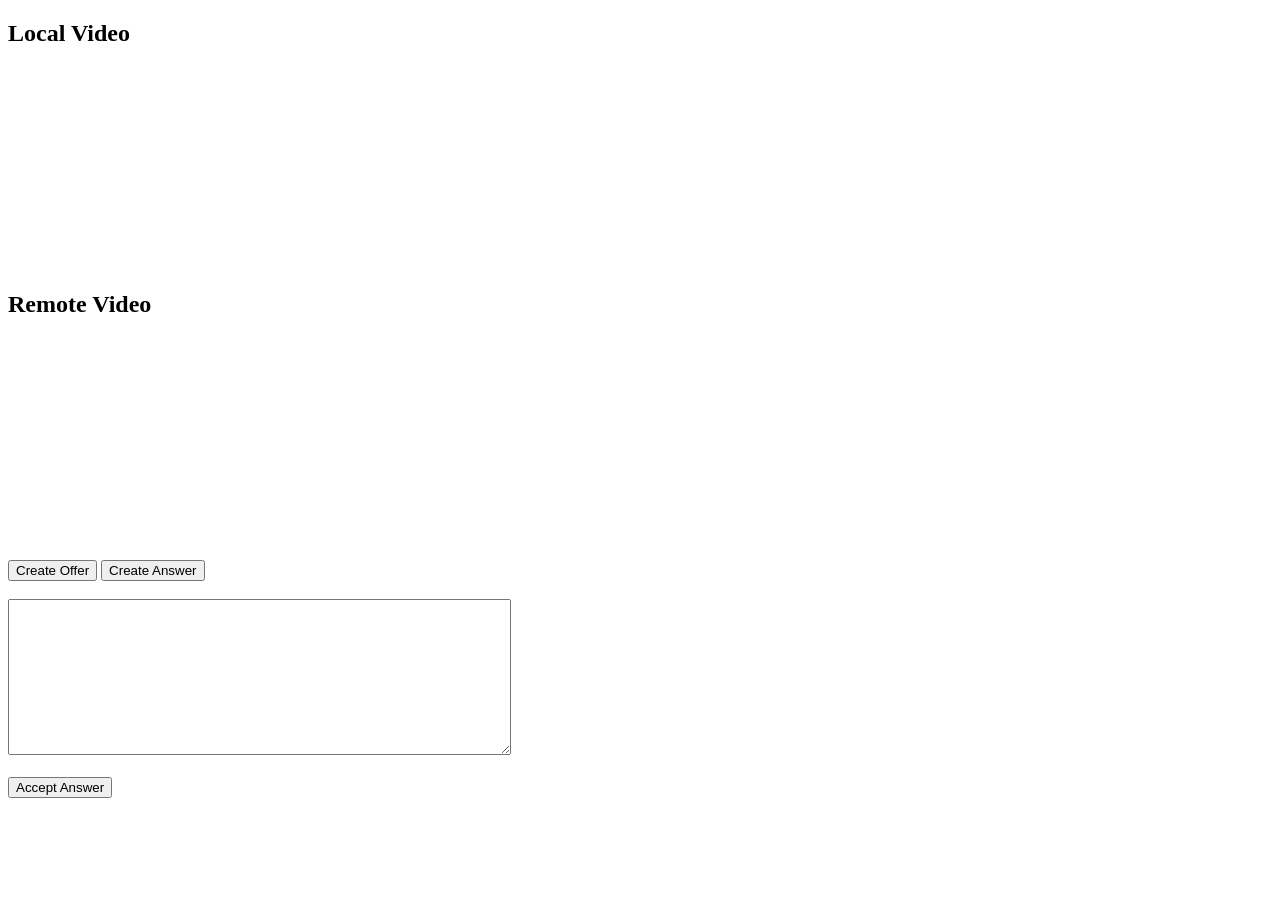
==== test.html @ dd950f33 "webrtc" ====
<!DOCTYPE html>
<html>
<head>
<title>Simple WebRTC Test</title>
</head>
<body>

<h2>Local Video</h2>
<video id="localVideo" autoplay muted playsinline width="400"></video>

<h2>Remote Video</h2>
<video id="remoteVideo" autoplay playsinline width="400"></video>

<br><br>

<button onclick="createOffer()">Create Offer</button>
<button onclick="createAnswer()">Create Answer</button>

<br><br>

<textarea id="signalData" rows="10" cols="60"></textarea>

<script>

let localStream;
let peer;

async function startCamera() {

    localStream = await navigator.mediaDevices.getUserMedia({
        video: true,
        audio: true
    });

    document.getElementById("localVideo").srcObject = localStream;

    peer = new RTCPeerConnection({
        iceServers: [
            { urls: "stun:stun.l.google.com:19302" }
        ]
    });

    localStream.getTracks().forEach(track => {
        peer.addTrack(track, localStream);
    });

    peer.ontrack = (event) => {
        document.getElementById("remoteVideo").srcObject = event.streams[0];
    };

    peer.onicecandidate = (event) => {
        if(event.candidate === null){
            document.getElementById("signalData").value =
                JSON.stringify(peer.localDescription);
        }
    };
}

async function createOffer(){

    await startCamera();

    const offer = await peer.createOffer();

    await peer.setLocalDescription(offer);
}

async function createAnswer(){

    await startCamera();

    const offer = JSON.parse(document.getElementById("signalData").value);

    await peer.setRemoteDescription(offer);

    const answer = await peer.createAnswer();

    await peer.setLocalDescription(answer);
}

async function acceptAnswer(){

    const answer = JSON.parse(document.getElementById("signalData").value);

    await peer.setRemoteDescription(answer);
}

window.acceptAnswer = acceptAnswer;

</script>

<br><br>

<button onclick="acceptAnswer()">Accept Answer</button>

</body>
</html>
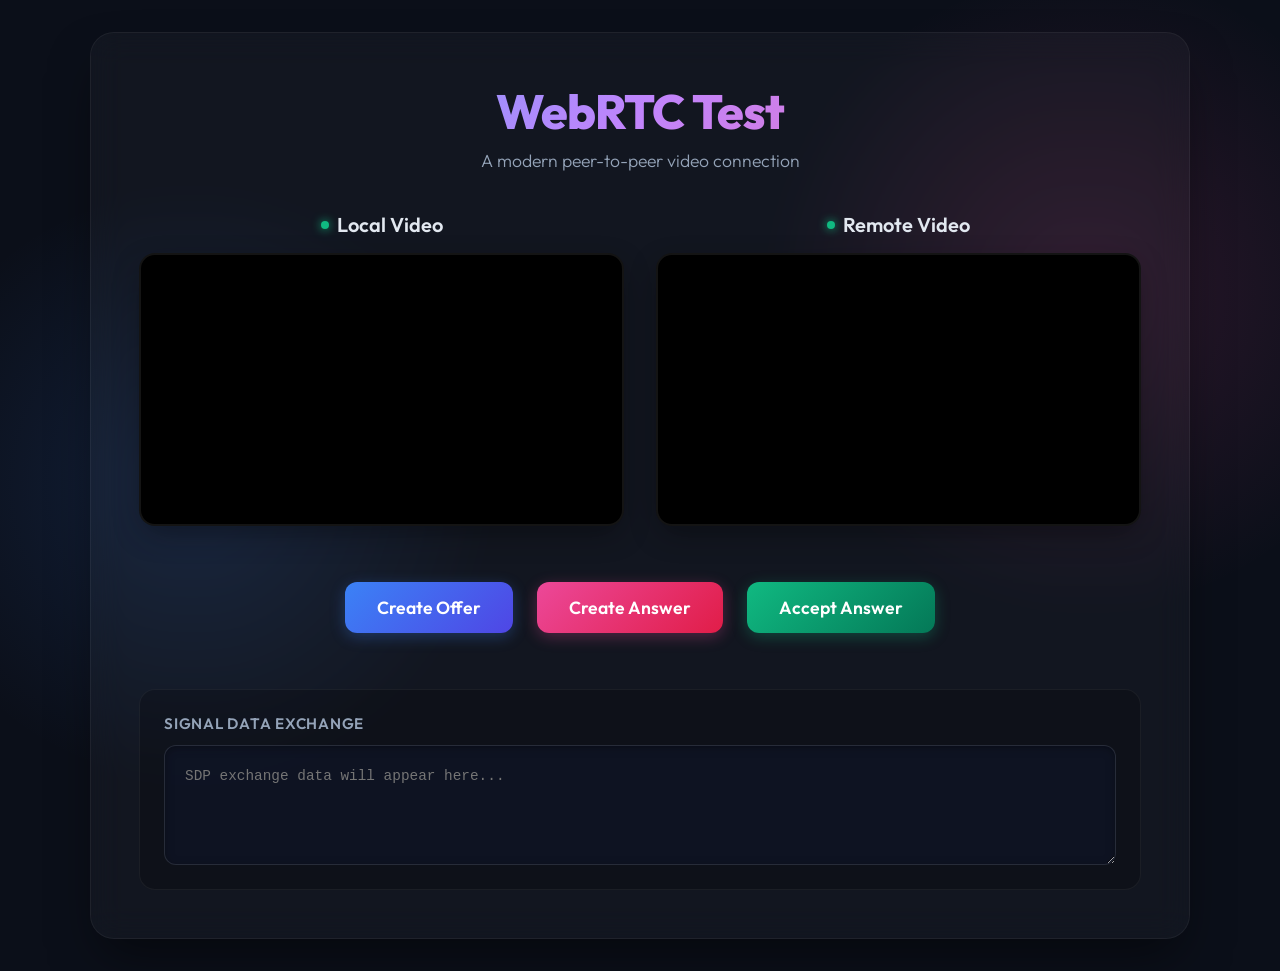
==== commit fe8dfd0d: "Added styles and made it look pretty" ====
--- a/test.html
+++ b/test.html
@@ -1,97 +1,114 @@
 <!DOCTYPE html>
-<html>
+<html lang="en">
+
 <head>
-<title>Simple WebRTC Test</title>
+    <meta charset="UTF-8">
+    <meta name="viewport" content="width=device-width, initial-scale=1.0">
+    <title>WebRTC Video Connection</title>
+    <link rel="stylesheet" href="style.css">
 </head>
+
 <body>
 
-<h2>Local Video</h2>
-<video id="localVideo" autoplay muted playsinline width="400"></video>
+    <div class="container">
+        <header>
+            <h1>WebRTC Test</h1>
+            <p>A modern peer-to-peer video connection</p>
+        </header>
 
-<h2>Remote Video</h2>
-<video id="remoteVideo" autoplay playsinline width="400"></video>
+        <div class="video-container">
+            <div class="video-wrapper">
+                <h2>Local Video</h2>
+                <video id="localVideo" autoplay muted playsinline></video>
+            </div>
+            <div class="video-wrapper">
+                <h2>Remote Video</h2>
+                <video id="remoteVideo" autoplay playsinline></video>
+            </div>
+        </div>
 
-<br><br>
+        <div class="controls">
+            <button class="btn btn-primary" onclick="createOffer()">Create Offer</button>
+            <button class="btn btn-secondary" onclick="createAnswer()">Create Answer</button>
+            <button class="btn btn-success" onclick="acceptAnswer()">Accept Answer</button>
+        </div>
 
-<button onclick="createOffer()">Create Offer</button>
-<button onclick="createAnswer()">Create Answer</button>
+        <div class="signal-container">
+            <label for="signalData">Signal Data Exchange</label>
+            <textarea id="signalData" placeholder="SDP exchange data will appear here..."></textarea>
+        </div>
 
-<br><br>
+        <script>
 
-<textarea id="signalData" rows="10" cols="60"></textarea>
+            let localStream;
+            let peer;
 
-<script>
+            async function startCamera() {
 
-let localStream;
-let peer;
+                localStream = await navigator.mediaDevices.getUserMedia({
+                    video: true,
+                    audio: true
+                });
 
-async function startCamera() {
+                document.getElementById("localVideo").srcObject = localStream;
 
-    localStream = await navigator.mediaDevices.getUserMedia({
-        video: true,
-        audio: true
-    });
+                peer = new RTCPeerConnection({
+                    iceServers: [
+                        { urls: "stun:stun.l.google.com:19302" }
+                    ]
+                });
 
-    document.getElementById("localVideo").srcObject = localStream;
+                localStream.getTracks().forEach(track => {
+                    peer.addTrack(track, localStream);
+                });
 
-    peer = new RTCPeerConnection({
-        iceServers: [
-            { urls: "stun:stun.l.google.com:19302" }
-        ]
-    });
+                peer.ontrack = (event) => {
+                    document.getElementById("remoteVideo").srcObject = event.streams[0];
+                };
 
-    localStream.getTracks().forEach(track => {
-        peer.addTrack(track, localStream);
-    });
+                peer.onicecandidate = (event) => {
+                    if (event.candidate === null) {
+                        document.getElementById("signalData").value =
+                            JSON.stringify(peer.localDescription);
+                    }
+                };
+            }
 
-    peer.ontrack = (event) => {
-        document.getElementById("remoteVideo").srcObject = event.streams[0];
-    };
+            async function createOffer() {
 
-    peer.onicecandidate = (event) => {
-        if(event.candidate === null){
-            document.getElementById("signalData").value =
-                JSON.stringify(peer.localDescription);
-        }
-    };
-}
+                await startCamera();
 
-async function createOffer(){
+                const offer = await peer.createOffer();
 
-    await startCamera();
+                await peer.setLocalDescription(offer);
+            }
 
-    const offer = await peer.createOffer();
+            async function createAnswer() {
 
-    await peer.setLocalDescription(offer);
-}
+                await startCamera();
 
-async function createAnswer(){
+                const offer = JSON.parse(document.getElementById("signalData").value);
 
-    await startCamera();
+                await peer.setRemoteDescription(offer);
 
-    const offer = JSON.parse(document.getElementById("signalData").value);
+                const answer = await peer.createAnswer();
 
-    await peer.setRemoteDescription(offer);
+                await peer.setLocalDescription(answer);
+            }
 
-    const answer = await peer.createAnswer();
+            async function acceptAnswer() {
 
-    await peer.setLocalDescription(answer);
-}
+                const answer = JSON.parse(document.getElementById("signalData").value);
 
-async function acceptAnswer(){
+                await peer.setRemoteDescription(answer);
+            }
 
-    const answer = JSON.parse(document.getElementById("signalData").value);
+            window.acceptAnswer = acceptAnswer;
 
-    await peer.setRemoteDescription(answer);
-}
+        </script>
 
-window.acceptAnswer = acceptAnswer;
-
-</script>
-
-<br><br>
-
-<button onclick="acceptAnswer()">Accept Answer</button>
+    </div>
 
 </body>
+
 </html>
--- a/style.css
+++ b/style.css
@@ -0,0 +1,275 @@
+@import url('https://fonts.googleapis.com/css2?family=Outfit:wght@300;400;600;800&display=swap');
+
+:root {
+    --bg-color: #0b0f19;
+    --panel-bg: rgba(255, 255, 255, 0.03);
+    --text-main: #f8fafc;
+    --text-muted: #94a3b8;
+    --primary: #3b82f6;
+    --primary-hover: #2563eb;
+    --accent: #ec4899;
+    --accent-hover: #db2777;
+    --success: #10b981;
+    --success-hover: #059669;
+    --border-radius: 16px;
+    --transition: all 0.3s cubic-bezier(0.4, 0, 0.2, 1);
+}
+
+* {
+    margin: 0;
+    padding: 0;
+    box-sizing: border-box;
+}
+
+body {
+    font-family: 'Outfit', sans-serif;
+    background-color: var(--bg-color);
+    background-image: radial-gradient(circle at 15% 50%, rgba(59, 130, 246, 0.15), transparent 25%),
+        radial-gradient(circle at 85% 30%, rgba(236, 72, 153, 0.15), transparent 25%);
+    color: var(--text-main);
+    min-height: 100vh;
+    display: flex;
+    justify-content: center;
+    align-items: center;
+    padding: 2rem;
+}
+
+.container {
+    width: 100%;
+    max-width: 1100px;
+    background: var(--panel-bg);
+    backdrop-filter: blur(16px);
+    -webkit-backdrop-filter: blur(16px);
+    border: 1px solid rgba(255, 255, 255, 0.05);
+    border-radius: 24px;
+    padding: 3rem;
+    box-shadow: 0 25px 50px -12px rgba(0, 0, 0, 0.5);
+    display: flex;
+    flex-direction: column;
+    gap: 2.5rem;
+    animation: fadeIn 0.8s ease-out;
+}
+
+@keyframes fadeIn {
+    from {
+        opacity: 0;
+        transform: translateY(20px);
+    }
+
+    to {
+        opacity: 1;
+        transform: translateY(0);
+    }
+}
+
+header {
+    text-align: center;
+}
+
+header h1 {
+    font-size: 3rem;
+    font-weight: 800;
+    background: linear-gradient(135deg, #60a5fa, #c084fc, #f472b6);
+    -webkit-background-clip: text;
+    background-clip: text;
+    -webkit-text-fill-color: transparent;
+    margin-bottom: 0.5rem;
+    letter-spacing: -0.02em;
+}
+
+header p {
+    color: var(--text-muted);
+    font-size: 1.1rem;
+    font-weight: 300;
+}
+
+.video-container {
+    display: flex;
+    flex-wrap: wrap;
+    gap: 2rem;
+    justify-content: center;
+}
+
+.video-wrapper {
+    flex: 1;
+    min-width: 320px;
+    display: flex;
+    flex-direction: column;
+    align-items: center;
+    gap: 1rem;
+    position: relative;
+}
+
+.video-wrapper h2 {
+    font-size: 1.25rem;
+    font-weight: 600;
+    color: #e2e8f0;
+    display: flex;
+    align-items: center;
+    gap: 0.5rem;
+}
+
+.video-wrapper h2::before {
+    content: '';
+    display: inline-block;
+    width: 8px;
+    height: 8px;
+    border-radius: 50%;
+    background-color: var(--success);
+    box-shadow: 0 0 10px var(--success);
+}
+
+video {
+    width: 100%;
+    aspect-ratio: 16/9;
+    background: #000;
+    border-radius: var(--border-radius);
+    object-fit: cover;
+    box-shadow: 0 10px 30px -5px rgba(0, 0, 0, 0.4);
+    border: 2px solid rgba(255, 255, 255, 0.08);
+    transition: var(--transition);
+}
+
+video:hover {
+    transform: translateY(-5px) scale(1.02);
+    border-color: rgba(255, 255, 255, 0.2);
+    box-shadow: 0 20px 40px -10px rgba(0, 0, 0, 0.5), 0 0 20px rgba(59, 130, 246, 0.2);
+}
+
+.controls {
+    display: flex;
+    flex-wrap: wrap;
+    justify-content: center;
+    gap: 1.5rem;
+    padding: 1rem 0;
+}
+
+.btn {
+    padding: 0.875rem 2rem;
+    font-size: 1.1rem;
+    font-weight: 600;
+    font-family: inherit;
+    color: white;
+    background: rgba(255, 255, 255, 0.05);
+    border: 1px solid rgba(255, 255, 255, 0.1);
+    border-radius: 12px;
+    cursor: pointer;
+    transition: var(--transition);
+    position: relative;
+    overflow: hidden;
+    backdrop-filter: blur(4px);
+}
+
+.btn::before {
+    content: '';
+    position: absolute;
+    top: 0;
+    left: -100%;
+    width: 100%;
+    height: 100%;
+    background: linear-gradient(90deg, transparent, rgba(255, 255, 255, 0.2), transparent);
+    transition: left 0.5s ease;
+}
+
+.btn:hover::before {
+    left: 100%;
+}
+
+.btn:active {
+    transform: scale(0.96);
+}
+
+.btn-primary {
+    background: linear-gradient(135deg, var(--primary), #4f46e5);
+    border: none;
+    box-shadow: 0 4px 15px rgba(59, 130, 246, 0.3);
+}
+
+.btn-primary:hover {
+    box-shadow: 0 8px 25px rgba(59, 130, 246, 0.5);
+    transform: translateY(-2px);
+}
+
+.btn-secondary {
+    background: linear-gradient(135deg, var(--accent), #e11d48);
+    border: none;
+    box-shadow: 0 4px 15px rgba(236, 72, 153, 0.3);
+}
+
+.btn-secondary:hover {
+    box-shadow: 0 8px 25px rgba(236, 72, 153, 0.5);
+    transform: translateY(-2px);
+}
+
+.btn-success {
+    background: linear-gradient(135deg, var(--success), #047857);
+    border: none;
+    box-shadow: 0 4px 15px rgba(16, 185, 129, 0.3);
+}
+
+.btn-success:hover {
+    box-shadow: 0 8px 25px rgba(16, 185, 129, 0.5);
+    transform: translateY(-2px);
+}
+
+.signal-container {
+    display: flex;
+    flex-direction: column;
+    gap: 0.75rem;
+    background: rgba(0, 0, 0, 0.2);
+    padding: 1.5rem;
+    border-radius: 16px;
+    border: 1px solid rgba(255, 255, 255, 0.05);
+}
+
+.signal-container label {
+    font-weight: 600;
+    color: var(--text-muted);
+    font-size: 0.95rem;
+    text-transform: uppercase;
+    letter-spacing: 0.05em;
+    display: flex;
+    align-items: center;
+    gap: 0.5rem;
+}
+
+textarea {
+    width: 100%;
+    padding: 1.25rem;
+    background-color: rgba(15, 23, 42, 0.6);
+    color: #38bdf8;
+    border: 1px solid rgba(255, 255, 255, 0.1);
+    border-radius: 12px;
+    font-family: 'Courier New', Courier, monospace;
+    font-size: 0.9rem;
+    resize: vertical;
+    min-height: 120px;
+    box-shadow: inset 0 2px 10px rgba(0, 0, 0, 0.3);
+    transition: var(--transition);
+    line-height: 1.5;
+}
+
+textarea:focus {
+    outline: none;
+    border-color: var(--primary);
+    background-color: rgba(15, 23, 42, 0.8);
+    box-shadow: inset 0 2px 10px rgba(0, 0, 0, 0.3), 0 0 0 3px rgba(59, 130, 246, 0.25);
+}
+
+textarea::-webkit-scrollbar {
+    width: 8px;
+}
+
+textarea::-webkit-scrollbar-track {
+    background: rgba(0, 0, 0, 0.2);
+    border-radius: 4px;
+}
+
+textarea::-webkit-scrollbar-thumb {
+    background: rgba(255, 255, 255, 0.2);
+    border-radius: 4px;
+}
+
+textarea::-webkit-scrollbar-thumb:hover {
+    background: rgba(255, 255, 255, 0.3);
+}
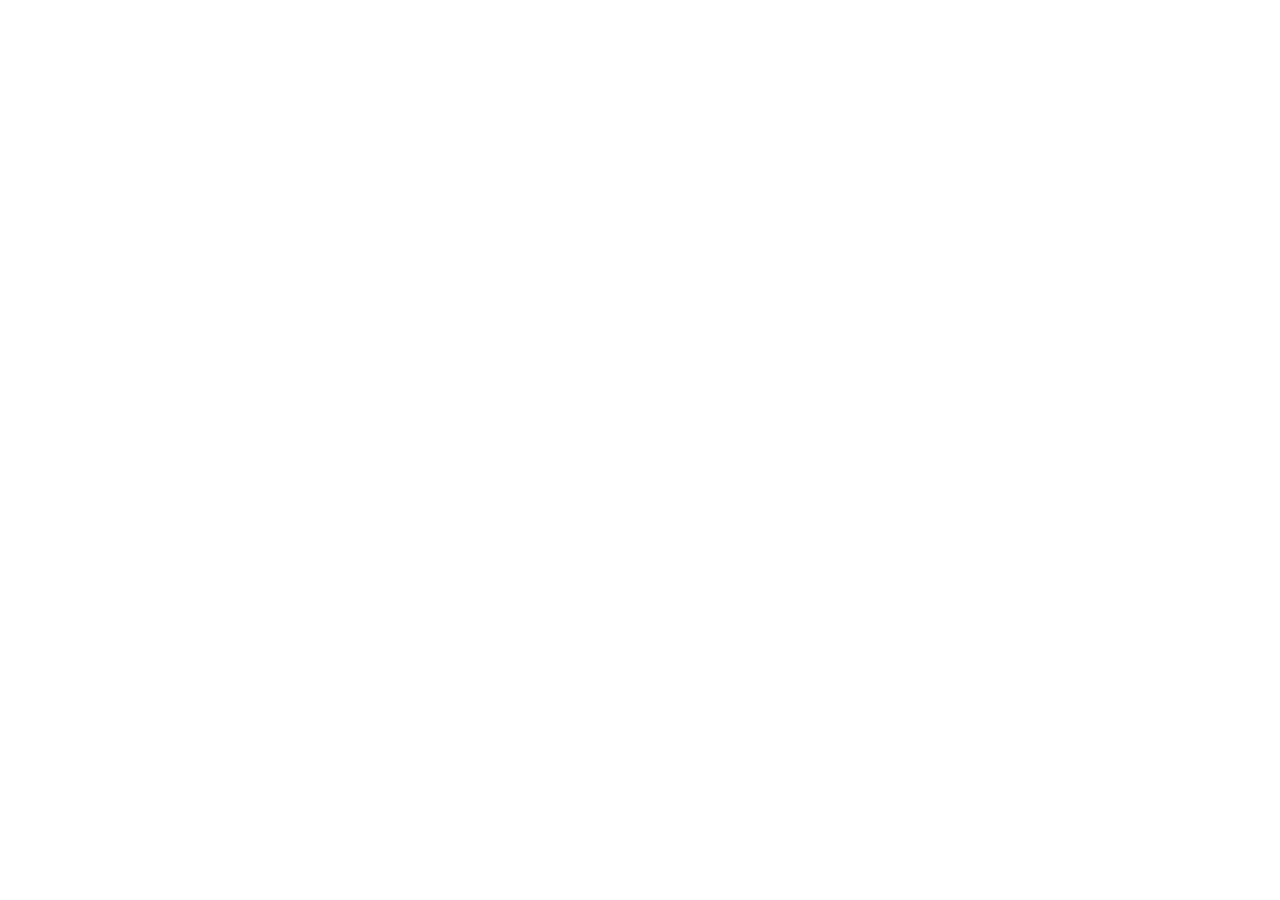
==== commit 1b191257: "room logic" ====
--- a/test.html
+++ b/test.html
@@ -1,114 +1,16 @@
 <!DOCTYPE html>
-<html lang="en">
-
-<head>
-    <meta charset="UTF-8">
-    <meta name="viewport" content="width=device-width, initial-scale=1.0">
-    <title>WebRTC Video Connection</title>
-    <link rel="stylesheet" href="style.css">
-</head>
-
+<html>
 <body>
 
-    <div class="container">
-        <header>
-            <h1>WebRTC Test</h1>
-            <p>A modern peer-to-peer video connection</p>
-        </header>
+<script src="https://cdn.socket.io/4.7.5/socket.io.min.js"></script>
 
-        <div class="video-container">
-            <div class="video-wrapper">
-                <h2>Local Video</h2>
-                <video id="localVideo" autoplay muted playsinline></video>
-            </div>
-            <div class="video-wrapper">
-                <h2>Remote Video</h2>
-                <video id="remoteVideo" autoplay playsinline></video>
-            </div>
-        </div>
+<script>
+const socket = io("http://localhost:8000");
 
-        <div class="controls">
-            <button class="btn btn-primary" onclick="createOffer()">Create Offer</button>
-            <button class="btn btn-secondary" onclick="createAnswer()">Create Answer</button>
-            <button class="btn btn-success" onclick="acceptAnswer()">Accept Answer</button>
-        </div>
-
-        <div class="signal-container">
-            <label for="signalData">Signal Data Exchange</label>
-            <textarea id="signalData" placeholder="SDP exchange data will appear here..."></textarea>
-        </div>
-
-        <script>
-
-            let localStream;
-            let peer;
-
-            async function startCamera() {
-
-                localStream = await navigator.mediaDevices.getUserMedia({
-                    video: true,
-                    audio: true
-                });
-
-                document.getElementById("localVideo").srcObject = localStream;
-
-                peer = new RTCPeerConnection({
-                    iceServers: [
-                        { urls: "stun:stun.l.google.com:19302" }
-                    ]
-                });
-
-                localStream.getTracks().forEach(track => {
-                    peer.addTrack(track, localStream);
-                });
-
-                peer.ontrack = (event) => {
-                    document.getElementById("remoteVideo").srcObject = event.streams[0];
-                };
-
-                peer.onicecandidate = (event) => {
-                    if (event.candidate === null) {
-                        document.getElementById("signalData").value =
-                            JSON.stringify(peer.localDescription);
-                    }
-                };
-            }
-
-            async function createOffer() {
-
-                await startCamera();
-
-                const offer = await peer.createOffer();
-
-                await peer.setLocalDescription(offer);
-            }
-
-            async function createAnswer() {
-
-                await startCamera();
-
-                const offer = JSON.parse(document.getElementById("signalData").value);
-
-                await peer.setRemoteDescription(offer);
-
-                const answer = await peer.createAnswer();
-
-                await peer.setLocalDescription(answer);
-            }
-
-            async function acceptAnswer() {
-
-                const answer = JSON.parse(document.getElementById("signalData").value);
-
-                await peer.setRemoteDescription(answer);
-            }
-
-            window.acceptAnswer = acceptAnswer;
-
-        </script>
-
-    </div>
+socket.on("connect", () => {
+    console.log("connected:", socket.id);
+});
+</script>
 
 </body>
-
 </html>
